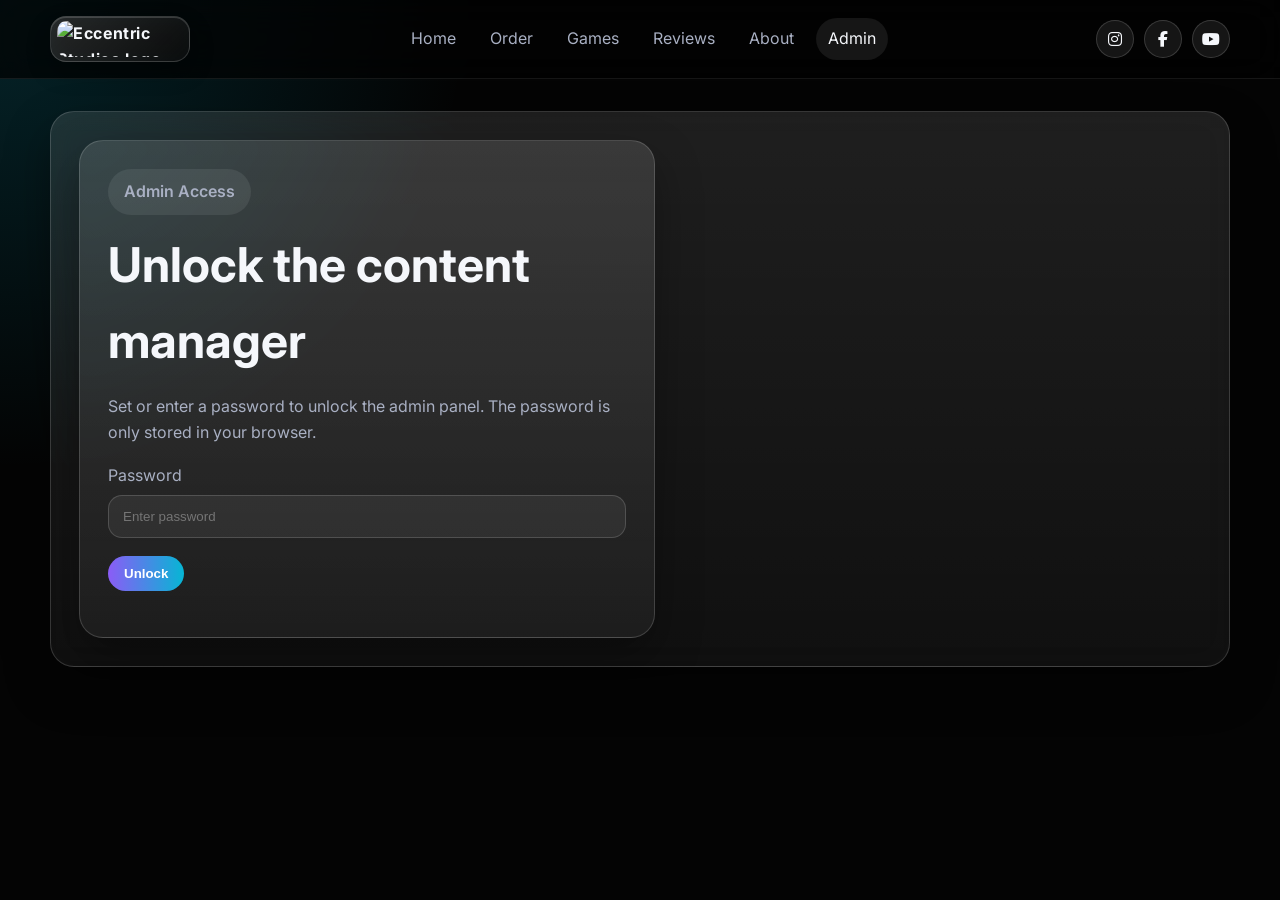
==== admin.html @ bf37ff36 "Add files via upload Eccentric Studios is a creative design agency offering advertisement posters, s" ====
<!DOCTYPE html>
<html lang="en">
<head>
  <meta charset="UTF-8" />
  <meta name="viewport" content="width=device-width, initial-scale=1.0" />
  <title>Admin | Eccentric Studios</title>
  <link rel="preconnect" href="https://fonts.googleapis.com" />
  <link rel="preconnect" href="https://fonts.gstatic.com" crossorigin />
  <link href="https://fonts.googleapis.com/css2?family=Inter:wght@300;400;500;600;700;800&display=swap" rel="stylesheet" />
  <link rel="stylesheet" href="https://cdnjs.cloudflare.com/ajax/libs/font-awesome/6.5.2/css/all.min.css" />
  <link rel="stylesheet" href="styles.css" />
  <style>
    .admin-shell { padding: 32px 0 60px; }
    .password-card { max-width: 620px; margin: 0 auto; padding: 28px; border-radius: 24px; background: linear-gradient(180deg, rgba(255,255,255,0.12), rgba(255,255,255,0.05)); border: 1px solid var(--border); box-shadow: var(--shadow); }
    .hidden { display: none; }
    .admin-grid { display: grid; grid-template-columns: 1fr 1fr; gap: 20px; }
    .admin-section { margin-bottom: 16px; }
    .admin-section h3 { margin: 0 0 12px; color: var(--accent-2); }
    .admin-section .field { margin-bottom: 10px; }
    .inline-fields { display: grid; grid-template-columns: repeat(2, minmax(0, 1fr)); gap: 10px; }
    .editor-card { border: 1px solid var(--border); border-radius: 16px; padding: 12px; margin-bottom: 10px; background: rgba(255,255,255,0.04); }
    .editor-head { display: flex; justify-content: space-between; align-items: center; margin-bottom: 8px; }
    .small-btn { padding: 7px 12px; border-radius: 999px; border: 1px solid var(--border); background: transparent; color: var(--text); cursor: pointer; }
    .status { margin-top: 12px; color: var(--muted); }
    .status.success { color: #bbf7d0; }
    .status.error { color: #fecaca; }
    .admin-actions { display: flex; justify-content: flex-end; gap: 12px; margin-top: 18px; }
    @media (max-width: 760px) { .admin-grid, .inline-fields { grid-template-columns: 1fr; } }
  </style>
</head>
<body>
  <header class="topbar">
    <div class="container">
      <a class="brand" href="first.html" aria-label="Eccentric Studios home">
        <img class="brand-logo" src="running images/WhatsApp Image 2026-06-28 at 8.22.03 PM.jpeg" alt="Eccentric Studios logo" />
      </a>
      <nav>
        <a href="first.html">Home</a>
        <a href="order.html">Order</a>
        <a href="running images/games.html">Games</a>
        <a href="reviews.html">Reviews</a>
        <a href="about.html">About</a>
        <a href="admin.html" class="active">Admin</a>
      </nav>
      <div class="top-actions">
        <div class="socials" aria-label="Social links">
          <a href="https://www.instagram.com/eccentric_studios56/" target="_blank" rel="noreferrer"><i class="fa-brands fa-instagram"></i></a>
          <a href="https://www.facebook.com/" target="_blank" rel="noreferrer"><i class="fa-brands fa-facebook-f"></i></a>
          <a href="http://www.youtube.com/@EccentricStudios-h7d" target="_blank" rel="noreferrer"><i class="fa-brands fa-youtube"></i></a>
        </div>
      </div>
    </div>
  </header>

  <main class="admin-shell">
    <div class="container">
      <section class="hero-card" style="padding: 28px;">
        <div class="password-card" id="passwordCard">
          <p class="pill-btn" style="display:inline-flex; margin-bottom:12px;">Admin Access</p>
          <h1 style="margin-top:0;">Unlock the content manager</h1>
          <p style="color:var(--muted);">Set or enter a password to unlock the admin panel. The password is only stored in your browser.</p>
          <div class="field">
            <label for="adminPassword">Password</label>
            <input id="adminPassword" type="password" placeholder="Enter password" />
          </div>
          <div class="admin-actions" style="justify-content:flex-start;">
            <button class="primary-btn" type="button" id="unlockAdmin">Unlock</button>
          </div>
          <p class="status" id="adminMessage"></p>
        </div>

        <form id="adminForm" class="hidden">
          <div class="admin-grid">
            <div>
              <div class="admin-section">
                <h3>Homepage</h3>
                <div class="field"><label>Hero headline</label><input id="heroTitle" /></div>
                <div class="field"><label>Hero description</label><textarea id="heroText"></textarea></div>
                <div class="field"><label>Hero image URL</label><input id="heroImage" /></div>
                <div class="field"><label>Promo video URL</label><input id="videoUrl" /></div>
                <div class="field"><label>Promo video text</label><textarea id="videoText"></textarea></div>
              </div>

              <div class="admin-section">
                <h3>Home media</h3>
                <div id="homeImageEditor"></div>
                <button class="small-btn" type="button" id="addHomeImage">Add image</button>
                <div id="homeVideoEditor" style="margin-top:12px;"></div>
                <button class="small-btn" type="button" id="addHomeVideo">Add video</button>
              </div>

              <div class="admin-section">
                <h3>Projects</h3>
                <div id="projectEditor"></div>
                <button class="small-btn" type="button" id="addProject">Add project</button>
              </div>
            </div>

            <div>
              <div class="admin-section">
                <h3>Reviews</h3>
                <div id="reviewEditor"></div>
                <button class="small-btn" type="button" id="addReview">Add review</button>
              </div>

              <div class="admin-section">
                <h3>About page</h3>
                <div class="field"><label>Studio / person name</label><input id="aboutName" /></div>
                <div class="field"><label>About text</label><textarea id="aboutText"></textarea></div>
                <div class="field"><label>Mission text</label><textarea id="missionText"></textarea></div>
                <div class="field"><label>Vision text</label><textarea id="visionText"></textarea></div>
                <div id="contactEditor"></div>
                <button class="small-btn" type="button" id="addContact">Add contact</button>
              </div>

              <div class="admin-section">
                <h3>Social & contact</h3>
                <div class="field"><label>Instagram</label><input id="socialInstagram" /></div>
                <div class="field"><label>Facebook</label><input id="socialFacebook" /></div>
                <div class="field"><label>YouTube</label><input id="socialYoutube" /></div>
                <div class="field"><label>Contact email</label><input id="contactEmail" /></div>
                <div class="field"><label>Contact phone</label><input id="contactPhone" /></div>
                <div class="field"><label>Contact location</label><input id="contactLocation" /></div>
                <div class="field"><label>Order form title</label><input id="formTitle" /></div>
              </div>
            </div>
          </div>

          <div class="admin-actions">
            <button class="ghost-btn" type="button" id="resetAdmin">Reset</button>
            <button class="primary-btn" type="button" id="saveAdmin">Save Changes</button>
          </div>
          <p class="status" id="saveStatus">Changes are saved for the whole website.</p>
        </form>
      </section>
    </div>
  </main>

  <script>
    const STORAGE_PASSWORD_KEY = 'eccentric-admin-password';
    const GLOBAL_KEY = 'eccentric-studios-data';

    function normalize(value) {
      return value?.trim().toLowerCase().replace(/[^a-z0-9]/g, '') || '';
    }

    function getDefaultState() {
      return {
        language: 'en',
        heroTitle: 'We make bold ideas feel cinematic, unforgettable, and ready to grow.',
        heroText: 'Eccentric Studios creates striking visual campaigns, motion content, and curated brand experiences that leave a lasting impression.',
        heroImage: 'https://images.unsplash.com/photo-1516321497487-e288fb19713f?auto=format&fit=crop&w=900&q=80',
        heroStats: ['120+', '4.9/5', '24/7'],
        homeImages: [{ title: 'Studio workspace', image: 'https://images.unsplash.com/photo-1492691527719-9d1e07e534b4?auto=format&fit=crop&w=900&q=80', caption: 'Creative studio setup' }],
        homeVideos: [{ title: 'Brand reel', url: 'https://www.youtube.com/embed/ScMzIvxBSi4?rel=0' }],
        projects: [
          { title: 'Launch Motion Identity', description: 'A sharp rebrand with launch motion and premium social assets.', image: 'https://images.unsplash.com/photo-1492691527719-9d1e07e534b4?auto=format&fit=crop&w=900&q=80' },
          { title: 'Luxury Campaign Reel', description: 'A cinematic campaign designed to blend elegance with conversion.', image: 'https://images.unsplash.com/photo-1499557354967-2b2d8910bcca?auto=format&crop&w=900&q=80' },
          { title: 'Digital Growth Series', description: 'High-impact visuals and stories for product launches and events.', image: 'https://images.unsplash.com/photo-1524758631624-e2822e304c36?auto=format&fit=crop&w=900&q=80' }
        ],
        reviews: [
          { name: 'Nisha Rao', rating: '5/5', text: 'The creative strategy and final content were beyond expectations.' },
          { name: 'Aarav Menon', rating: '5/5', text: 'Cinematic, polished, and incredibly responsive throughout the process.' },
          { name: 'Deepika S.', rating: '5/5', text: 'Every detail felt premium and aligned with our brand goals.' }
        ],
        aboutName: 'Eccentric Studios',
        aboutContacts: [{ name: 'Nithran', phone: '+91 95660 09292', email: 'info@eccentricstudios.in', instagram: '@eccentric_studios56', youtube: '@EccentricStudios-h7d', facebook: 'Eccentric Studios' }],
        social: { instagram: 'https://www.instagram.com/eccentric_studios56/', facebook: 'https://www.facebook.com/', youtube: 'http://www.youtube.com/@EccentricStudios-h7d' },
        contact: { email: 'info@eccentricstudios.in', phone: '+91 95660 09292', location: 'Chennai, India' },
        formTitle: 'Order Form',
        missionText: 'Craft campaigns that feel fresh, strategic, and unforgettable.',
        visionText: 'Elevate every launch with cinematic storytelling and precise execution.',
        aboutText: 'Eccentric Studios is a premium creative agency blending strategy, design, and motion to translate ideas into high-impact brand stories.',
        videoUrl: 'https://www.youtube.com/embed/ScMzIvxBSi4?rel=0',
        videoText: 'From launch reels to brand system design, every project is tuned for visual impact and measurable growth.'
      };
    }

    function loadState() {
      const defaults = getDefaultState();
      const existing = JSON.parse(localStorage.getItem(GLOBAL_KEY) || '{}');
      return {
        ...defaults,
        ...existing,
        social: { ...defaults.social, ...(existing.social || {}) },
        contact: { ...defaults.contact, ...(existing.contact || {}) },
        projects: Array.isArray(existing.projects) ? existing.projects : defaults.projects,
        reviews: Array.isArray(existing.reviews) ? existing.reviews : defaults.reviews,
        homeImages: Array.isArray(existing.homeImages) ? existing.homeImages : defaults.homeImages,
        homeVideos: Array.isArray(existing.homeVideos) ? existing.homeVideos : defaults.homeVideos,
        aboutContacts: Array.isArray(existing.aboutContacts) ? existing.aboutContacts : defaults.aboutContacts
      };
    }

    function createField(label, key, value, multiline) {
      const wrap = document.createElement('div');
      wrap.className = 'field';
      const labelEl = document.createElement('label');
      labelEl.textContent = label;
      wrap.appendChild(labelEl);
      const el = multiline ? document.createElement('textarea') : document.createElement('input');
      el.setAttribute('data-field', key);
      if (!multiline) el.type = 'text';
      el.value = value || '';
      wrap.appendChild(el);
      return wrap;
    }

    function createEditorCard(title, fields, onDelete) {
      const card = document.createElement('div');
      card.className = 'editor-card';
      const header = document.createElement('div');
      header.className = 'editor-head';
      const strong = document.createElement('strong');
      strong.textContent = title;
      header.appendChild(strong);
      const deleteBtn = document.createElement('button');
      deleteBtn.className = 'small-btn';
      deleteBtn.type = 'button';
      deleteBtn.textContent = 'Delete';
      deleteBtn.addEventListener('click', onDelete);
      header.appendChild(deleteBtn);
      card.appendChild(header);
      fields.forEach((field) => card.appendChild(field));
      return card;
    }

    function renderArrayEditor(containerId, items, config) {
      const container = document.getElementById(containerId);
      container.innerHTML = '';
      items.forEach((item, index) => {
        const card = createEditorCard(`${config.titlePrefix} ${index + 1}`, config.fields.map((field) => createField(field.label, field.key, item[field.key], field.multiline)), () => {
          items.splice(index, 1);
          renderArrayEditor(containerId, items, config);
        });
        container.appendChild(card);
      });
    }

    function populateForm(state) {
      document.getElementById('heroTitle').value = state.heroTitle || '';
      document.getElementById('heroText').value = state.heroText || '';
      document.getElementById('heroImage').value = state.heroImage || '';
      document.getElementById('videoUrl').value = state.videoUrl || '';
      document.getElementById('videoText').value = state.videoText || '';
      document.getElementById('aboutName').value = state.aboutName || '';
      document.getElementById('aboutText').value = state.aboutText || '';
      document.getElementById('missionText').value = state.missionText || '';
      document.getElementById('visionText').value = state.visionText || '';
      document.getElementById('formTitle').value = state.formTitle || '';
      document.getElementById('socialInstagram').value = state.social?.instagram || '';
      document.getElementById('socialFacebook').value = state.social?.facebook || '';
      document.getElementById('socialYoutube').value = state.social?.youtube || '';
      document.getElementById('contactEmail').value = state.contact?.email || '';
      document.getElementById('contactPhone').value = state.contact?.phone || '';
      document.getElementById('contactLocation').value = state.contact?.location || '';
      renderArrayEditor('homeImageEditor', state.homeImages || [], { titlePrefix: 'Image', fields: [{ label: 'Title', key: 'title' }, { label: 'Image URL', key: 'image' }, { label: 'Caption', key: 'caption' }] });
      renderArrayEditor('homeVideoEditor', state.homeVideos || [], { titlePrefix: 'Video', fields: [{ label: 'Title', key: 'title' }, { label: 'YouTube embed URL', key: 'url' }] });
      renderArrayEditor('projectEditor', state.projects || [], { titlePrefix: 'Project', fields: [{ label: 'Title', key: 'title' }, { label: 'Image URL', key: 'image' }, { label: 'Description', key: 'description', multiline: true }] });
      renderArrayEditor('reviewEditor', state.reviews || [], { titlePrefix: 'Review', fields: [{ label: 'Name', key: 'name' }, { label: 'Rating', key: 'rating' }, { label: 'Text', key: 'text', multiline: true }] });
      renderArrayEditor('contactEditor', state.aboutContacts || [], { titlePrefix: 'Contact', fields: [{ label: 'Name', key: 'name' }, { label: 'Phone', key: 'phone' }, { label: 'Email', key: 'email' }, { label: 'Instagram', key: 'instagram' }, { label: 'YouTube', key: 'youtube' }, { label: 'Facebook', key: 'facebook' }] });
    }

    function collectArrayData(containerId) {
      const cards = Array.from(document.querySelectorAll(`#${containerId} .editor-card`));
      return cards.map((card) => {
        const entry = {};
        card.querySelectorAll('[data-field]').forEach((field) => {
          entry[field.getAttribute('data-field')] = field.value;
        });
        return entry;
      }).filter((entry) => Object.values(entry).some(Boolean));
    }

    function getFormState() {
      const state = loadState();
      return {
        ...state,
        heroTitle: document.getElementById('heroTitle').value,
        heroText: document.getElementById('heroText').value,
        heroImage: document.getElementById('heroImage').value,
        videoUrl: document.getElementById('videoUrl').value,
        videoText: document.getElementById('videoText').value,
        aboutName: document.getElementById('aboutName').value,
        aboutText: document.getElementById('aboutText').value,
        missionText: document.getElementById('missionText').value,
        visionText: document.getElementById('visionText').value,
        formTitle: document.getElementById('formTitle').value,
        social: { instagram: document.getElementById('socialInstagram').value, facebook: document.getElementById('socialFacebook').value, youtube: document.getElementById('socialYoutube').value },
        contact: { email: document.getElementById('contactEmail').value, phone: document.getElementById('contactPhone').value, location: document.getElementById('contactLocation').value },
        homeImages: collectArrayData('homeImageEditor'),
        homeVideos: collectArrayData('homeVideoEditor'),
        projects: collectArrayData('projectEditor'),
        reviews: collectArrayData('reviewEditor'),
        aboutContacts: collectArrayData('contactEditor')
      };
    }

    function saveState(state) {
      localStorage.setItem(GLOBAL_KEY, JSON.stringify(state));
    }

    function showForm() {
      document.getElementById('passwordCard').classList.add('hidden');
      document.getElementById('adminForm').classList.remove('hidden');
    }

    function setStatus(message, type) {
      const el = document.getElementById('adminMessage');
      el.textContent = message;
      el.className = `status ${type || ''}`.trim();
    }

    function unlockAdmin() {
      const entered = document.getElementById('adminPassword').value;
      const normalized = normalize(entered);
      const stored = localStorage.getItem(STORAGE_PASSWORD_KEY);
      const isAuthorized = stored ? normalized && normalize(stored) === normalized : Boolean(normalized);

      if (!stored) {
        if (!entered.trim()) {
          setStatus('Please choose a password to continue.', 'error');
          return;
        }
        localStorage.setItem(STORAGE_PASSWORD_KEY, entered);
        showForm();
        populateForm(loadState());
        setStatus('Password set and access granted.', 'success');
      } else if (isAuthorized) {
        showForm();
        populateForm(loadState());
        setStatus('Access granted. You can now update the website.', 'success');
      } else {
        setStatus('Incorrect password. Please try again.', 'error');
      }
    }

    function addItem(containerId, itemTemplate) {
      const container = document.getElementById(containerId);
      const card = document.createElement('div');
      card.className = 'editor-card';
      card.innerHTML = itemTemplate;
      container.appendChild(card);
    }

    document.getElementById('unlockAdmin').addEventListener('click', unlockAdmin);
    document.getElementById('adminPassword').addEventListener('keydown', (event) => {
      if (event.key === 'Enter') {
        event.preventDefault();
        unlockAdmin();
      }
    });

    document.getElementById('addHomeImage').addEventListener('click', () => {
      addItem('homeImageEditor', '<div class="field"><label>Title</label><input data-field="title" /></div><div class="field"><label>Image URL</label><input data-field="image" /></div><div class="field"><label>Caption</label><input data-field="caption" /></div>');
    });
    document.getElementById('addHomeVideo').addEventListener('click', () => {
      addItem('homeVideoEditor', '<div class="field"><label>Title</label><input data-field="title" /></div><div class="field"><label>YouTube embed URL</label><input data-field="url" /></div>');
    });
    document.getElementById('addProject').addEventListener('click', () => {
      addItem('projectEditor', '<div class="field"><label>Title</label><input data-field="title" /></div><div class="field"><label>Image URL</label><input data-field="image" /></div><div class="field"><label>Description</label><textarea data-field="description"></textarea></div>');
    });
    document.getElementById('addReview').addEventListener('click', () => {
      addItem('reviewEditor', '<div class="inline-fields"><div class="field"><label>Name</label><input data-field="name" /></div><div class="field"><label>Rating</label><input data-field="rating" /></div></div><div class="field"><label>Text</label><textarea data-field="text"></textarea></div>');
    });
    document.getElementById('addContact').addEventListener('click', () => {
      addItem('contactEditor', '<div class="field"><label>Name</label><input data-field="name" /></div><div class="field"><label>Phone</label><input data-field="phone" /></div><div class="field"><label>Email</label><input data-field="email" /></div><div class="field"><label>Instagram</label><input data-field="instagram" /></div><div class="field"><label>YouTube</label><input data-field="youtube" /></div><div class="field"><label>Facebook</label><input data-field="facebook" /></div>');
    });

    document.getElementById('saveAdmin').addEventListener('click', () => {
      const state = getFormState();
      saveState(state);
      document.getElementById('saveStatus').textContent = 'Saved successfully. Refresh any page to see the changes.';
      document.getElementById('saveStatus').className = 'status success';
    });

    document.getElementById('resetAdmin').addEventListener('click', () => {
      const defaults = getDefaultState();
      populateForm(defaults);
      document.getElementById('saveStatus').textContent = 'Form reset to defaults.';
      document.getElementById('saveStatus').className = 'status';
    });

    populateForm(loadState());
  </script>
</body>
</html>
---- styles.css ----
:root {
  --bg: #040404;
  --panel: rgba(255,255,255,0.08);
  --text: #f5f7fb;
  --muted: #a9b0c3;
  --accent: #8b5cf6;
  --accent-2: #06b6d4;
  --accent-3: #f59e0b;
  --border: rgba(255,255,255,0.16);
  --shadow: 0 20px 45px rgba(0,0,0,0.35);
  --radius: 24px;
}
* { box-sizing: border-box; }
body {
  margin: 0;
  font-family: 'Inter', sans-serif;
  color: var(--text);
  background: radial-gradient(circle at top left, rgba(6,182,212,0.18), transparent 30%), var(--bg);
  min-height: 100vh;
  line-height: 1.6;
}
a { color: inherit; text-decoration: none; }
img { max-width: 100%; display: block; }
.container { width: min(1180px, calc(100% - 32px)); margin: 0 auto; }
.topbar {
  position: sticky; top: 0; z-index: 20;
  backdrop-filter: blur(18px);
  background: rgba(2,2,2,0.72);
  border-bottom: 1px solid rgba(255,255,255,0.08);
}
.topbar .container { display: flex; align-items: center; justify-content: space-between; gap: 20px; padding: 16px 0; }
.brand { display: flex; align-items: center; gap: 12px; font-weight: 700; letter-spacing: 0.04em; }
.brand-logo {
  height: 46px; width: auto; max-width: 140px; object-fit: contain;
  border-radius: 16px; padding: 4px 6px;
  background: linear-gradient(135deg, rgba(255,255,255,0.15), rgba(255,255,255,0.04));
  border: 1px solid rgba(255,255,255,0.16);
  box-shadow: inset 0 1px 0 rgba(255,255,255,0.16), 0 10px 24px rgba(0,0,0,0.22);
  backdrop-filter: blur(10px);
}
.brand-mark { width: 48px; height: 48px; border-radius: 16px; background: linear-gradient(135deg, var(--accent), var(--accent-2)); display: grid; place-items: center; position: relative; }
.brand-mark::before, .brand-mark::after { content: ''; position: absolute; inset: 8px; border: 1px solid rgba(255,255,255,0.75); border-radius: 12px; }
.brand-mark::after { inset: 14px; border-color: rgba(255,255,255,0.5); }
.brand span { display: block; font-size: 0.74rem; color: var(--muted); text-transform: uppercase; letter-spacing: 0.2em; }
nav { display: flex; gap: 10px; flex-wrap: wrap; }
nav a { padding: 8px 12px; border-radius: 999px; color: var(--muted); transition: 0.25s; }
nav a:hover, nav a.active { color: var(--text); background: rgba(255,255,255,0.08); }
.top-actions { display: flex; align-items: center; gap: 10px; flex-wrap: wrap; }
.lang-switch button, .pill-btn, .primary-btn, .ghost-btn { border: none; cursor: pointer; transition: 0.25s; border-radius: 999px; padding: 10px 16px; font-weight: 600; }
.lang-switch button, .pill-btn { background: rgba(255,255,255,0.08); color: var(--text); }
.primary-btn { background: linear-gradient(90deg, var(--accent), var(--accent-2)); color: white; }
.ghost-btn { background: transparent; color: var(--muted); border: 1px solid var(--border); }
.socials { display: flex; gap: 10px; }
.socials a { width: 38px; height: 38px; border-radius: 50%; display: grid; place-items: center; background: rgba(255,255,255,0.08); border: 1px solid var(--border); }
main { padding: 50px 0 80px; }
.hero-card, .glass-card { background: linear-gradient(180deg, rgba(255,255,255,0.11), rgba(255,255,255,0.05)); border: 1px solid var(--border); border-radius: var(--radius); box-shadow: var(--shadow); backdrop-filter: blur(18px); }
.hero-card { padding: 32px; display: grid; grid-template-columns: 1.05fr 0.95fr; gap: 24px; align-items: center; }
.reveal { opacity: 0; transform: translateY(24px); transition: opacity 0.7s ease, transform 0.7s ease; }
.reveal.visible { opacity: 1; transform: translateY(0); }
.hero-card h1 { font-size: clamp(2rem, 4vw, 3rem); margin: 0 0 14px; }
.hero-card p { color: var(--muted); margin: 0 0 18px; }
.hero-actions { display: flex; gap: 12px; flex-wrap: wrap; margin-top: 10px; }
.hero-side { border-radius: 22px; overflow: hidden; min-height: 300px; }
.hero-side img { width: 100%; height: 100%; object-fit: cover; }
.content-grid { display: grid; grid-template-columns: 1fr 1fr; gap: 24px; margin-top: 24px; }
.card { padding: 24px; }
.card h2 { margin-top: 0; }
.card ul { color: var(--muted); padding-left: 18px; }
.form-card { padding: 24px; }
.field { display: grid; gap: 6px; margin-bottom: 12px; }
label { color: var(--muted); }
input, select, textarea { width: 100%; border: 1px solid var(--border); background: rgba(255,255,255,0.06); color: var(--text); padding: 13px 14px; border-radius: 14px; }
select {
  appearance: none;
  background-image: linear-gradient(45deg, transparent 50%, var(--accent-2) 50%), linear-gradient(135deg, var(--accent-2) 50%, transparent 50%);
  background-position: calc(100% - 20px) calc(1em + 2px), calc(100% - 15px) calc(1em + 2px);
  background-size: 5px 5px, 5px 5px;
  background-repeat: no-repeat;
  padding-right: 42px;
}
select option { background: #0d0d0d; color: var(--text); padding: 10px; }
textarea { min-height: 120px; resize: vertical; }
footer { padding: 28px 0 40px; color: var(--muted); }
footer .container { border-top: 1px solid rgba(255,255,255,0.08); padding-top: 20px; display: flex; justify-content: space-between; gap: 16px; flex-wrap: wrap; }
.admin-fab {
  position: fixed; right: 18px; bottom: 18px; z-index: 40; width: 56px; height: 56px; border-radius: 50%; border: none; cursor: pointer; background: linear-gradient(135deg, var(--accent), var(--accent-2)); color: white; box-shadow: var(--shadow); font-size: 1.2rem;
}
.modal {
  position: fixed; inset: 0; display: none; align-items: center; justify-content: center; padding: 16px; background: rgba(2,2,2,0.74); backdrop-filter: blur(14px); z-index: 50;
}
.modal.open { display: flex; }
.modal-card {
  width: min(760px, 100%); max-height: 92vh; overflow: auto; background: #080808; border: 1px solid var(--border); border-radius: 24px; box-shadow: var(--shadow); padding: 24px;
}
.modal-head { display: flex; justify-content: space-between; align-items: center; gap: 16px; margin-bottom: 16px; }
.modal-card .field { margin-bottom: 12px; }
.admin-actions { display: flex; justify-content: flex-end; gap: 12px; margin-top: 18px; }
@media (max-width: 880px) {
  .topbar .container { flex-wrap: wrap; }
  nav { order: 3; width: 100%; justify-content: center; }
  .hero-card, .content-grid { grid-template-columns: 1fr; }
}
@media (max-width: 760px) {
  .admin-grid, .inline-fields { grid-template-columns: 1fr; }
}
@media (max-width: 560px) {
  .top-actions { width: 100%; justify-content: space-between; }
}
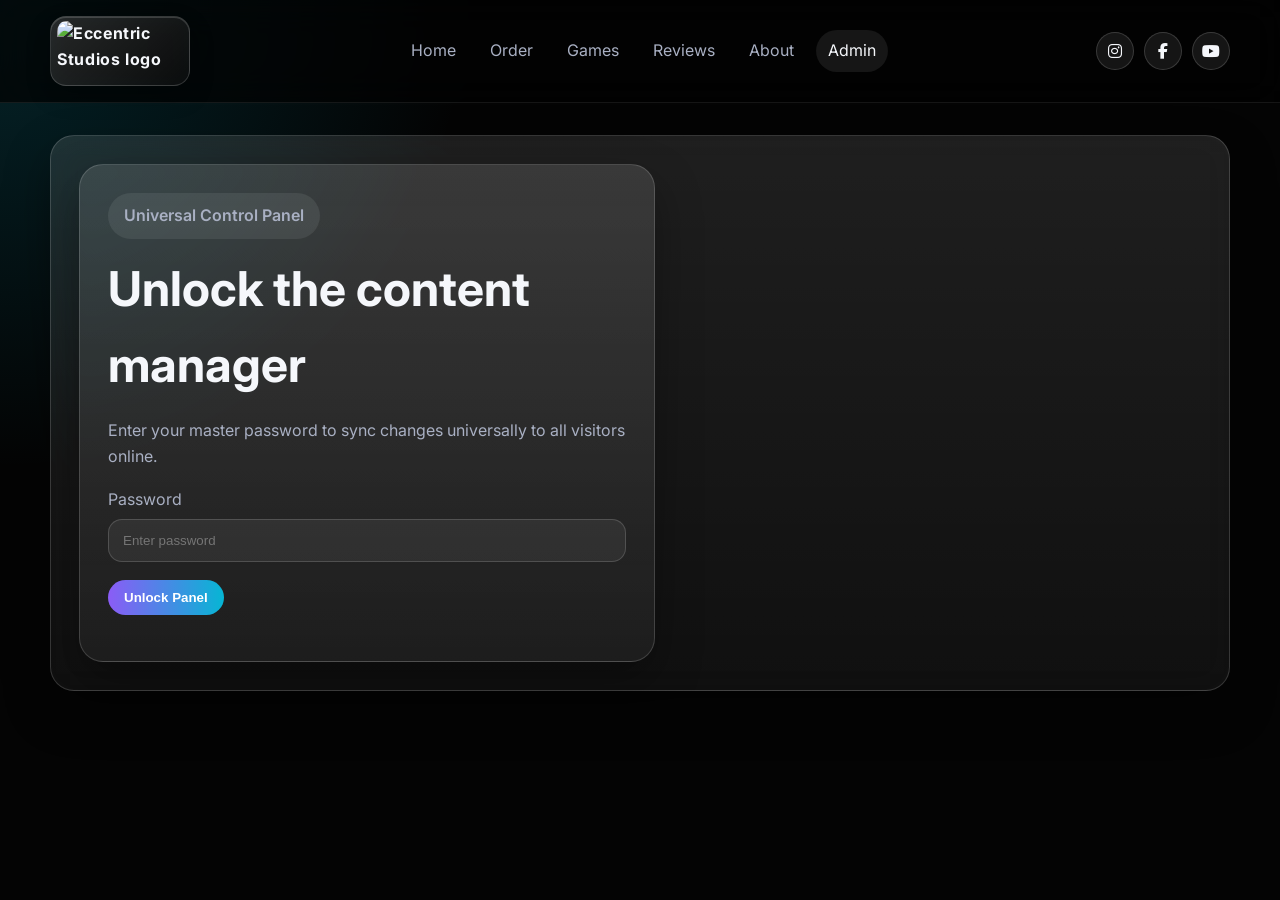
==== commit 6bf556f2: "Update admin.html" ====
--- a/admin.html
+++ b/admin.html
@@ -9,6 +9,9 @@
   <link href="https://fonts.googleapis.com/css2?family=Inter:wght@300;400;500;600;700;800&display=swap" rel="stylesheet" />
   <link rel="stylesheet" href="https://cdnjs.cloudflare.com/ajax/libs/font-awesome/6.5.2/css/all.min.css" />
   <link rel="stylesheet" href="styles.css" />
+  
+  <script src="https://cdn.jsdelivr.net/npm/@supabase/supabase-js@2"></script>
+
   <style>
     .admin-shell { padding: 32px 0 60px; }
     .password-card { max-width: 620px; margin: 0 auto; padding: 28px; border-radius: 24px; background: linear-gradient(180deg, rgba(255,255,255,0.12), rgba(255,255,255,0.05)); border: 1px solid var(--border); box-shadow: var(--shadow); }
@@ -56,15 +59,15 @@
     <div class="container">
       <section class="hero-card" style="padding: 28px;">
         <div class="password-card" id="passwordCard">
-          <p class="pill-btn" style="display:inline-flex; margin-bottom:12px;">Admin Access</p>
+          <p class="pill-btn" style="display:inline-flex; margin-bottom:12px;">Universal Control Panel</p>
           <h1 style="margin-top:0;">Unlock the content manager</h1>
-          <p style="color:var(--muted);">Set or enter a password to unlock the admin panel. The password is only stored in your browser.</p>
+          <p style="color:var(--muted);">Enter your master password to sync changes universally to all visitors online.</p>
           <div class="field">
             <label for="adminPassword">Password</label>
             <input id="adminPassword" type="password" placeholder="Enter password" />
           </div>
           <div class="admin-actions" style="justify-content:flex-start;">
-            <button class="primary-btn" type="button" id="unlockAdmin">Unlock</button>
+            <button class="primary-btn" type="button" id="unlockAdmin">Unlock Panel</button>
           </div>
           <p class="status" id="adminMessage"></p>
         </div>
@@ -127,18 +130,23 @@
           </div>
 
           <div class="admin-actions">
-            <button class="ghost-btn" type="button" id="resetAdmin">Reset</button>
-            <button class="primary-btn" type="button" id="saveAdmin">Save Changes</button>
+            <button class="ghost-btn" type="button" id="resetAdmin">Reset Fields</button>
+            <button class="primary-btn" type="button" id="saveAdmin">Save Changes Universally</button>
           </div>
-          <p class="status" id="saveStatus">Changes are saved for the whole website.</p>
+          <p class="status" id="saveStatus"></p>
         </form>
       </section>
     </div>
   </main>
 
   <script>
-    const STORAGE_PASSWORD_KEY = 'eccentric-admin-password';
-    const GLOBAL_KEY = 'eccentric-studios-data';
+    // --- 1. CLOUD GATEWAY CONFIGURATION ---
+    const SUPABASE_URL = "https://YOUR_ACTUAL_SUPABASE_PROJECT_URL.supabase.co";
+    const SUPABASE_ANON_KEY = "YOUR_ACTUAL_SUPABASE_ANON_PUBLIC_KEY";
+    const supabaseClient = supabase.createClient(SUPABASE_URL, SUPABASE_ANON_KEY);
+
+    const MASTER_HOST_PASSWORD = "eccentricstudios56"; // Change to your desired secure admin password
+    let cachedGlobalState = null;
 
     function normalize(value) {
       return value?.trim().toLowerCase().replace(/[^a-z0-9]/g, '') || '';
@@ -176,20 +184,24 @@
       };
     }
 
-    function loadState() {
-      const defaults = getDefaultState();
-      const existing = JSON.parse(localStorage.getItem(GLOBAL_KEY) || '{}');
-      return {
-        ...defaults,
-        ...existing,
-        social: { ...defaults.social, ...(existing.social || {}) },
-        contact: { ...defaults.contact, ...(existing.contact || {}) },
-        projects: Array.isArray(existing.projects) ? existing.projects : defaults.projects,
-        reviews: Array.isArray(existing.reviews) ? existing.reviews : defaults.reviews,
-        homeImages: Array.isArray(existing.homeImages) ? existing.homeImages : defaults.homeImages,
-        homeVideos: Array.isArray(existing.homeVideos) ? existing.homeVideos : defaults.homeVideos,
-        aboutContacts: Array.isArray(existing.aboutContacts) ? existing.aboutContacts : defaults.aboutContacts
-      };
+    // --- 2. UNIVERSAL CLOUD READ TRANSACTION ---
+    async function loadStateFromServer() {
+      try {
+        const { data, error } = await supabaseClient
+          .from('studio_config')
+          .select('global_state')
+          .eq('id', 1)
+          .single();
+
+        if (error || !data) {
+          console.log("No remote config row found. Using initial defaults.");
+          return getDefaultState();
+        }
+        return data.global_state;
+      } catch (err) {
+        console.error("Cloud Fetch Interrupted:", err);
+        return getDefaultState();
+      }
     }
 
     function createField(label, key, value, multiline) {
@@ -273,9 +285,9 @@
     }
 
     function getFormState() {
-      const state = loadState();
+      const defaults = getDefaultState();
       return {
-        ...state,
+        ...defaults,
         heroTitle: document.getElementById('heroTitle').value,
         heroText: document.getElementById('heroText').value,
         heroImage: document.getElementById('heroImage').value,
@@ -296,11 +308,30 @@
       };
     }
 
-    function saveState(state) {
-      localStorage.setItem(GLOBAL_KEY, JSON.stringify(state));
-    }
-
-    function showForm() {
+    // --- 3. UNIVERSAL CLOUD WRITE TRANSACTION ---
+    async function saveStateToCloud(state) {
+      const saveStatus = document.getElementById('saveStatus');
+      saveStatus.textContent = 'Synchronizing configuration data to cloud database...';
+      saveStatus.className = 'status';
+
+      try {
+        const { error } = await supabaseClient
+          .from('studio_config')
+          .upsert({ id: 1, global_state: state });
+
+        if (error) throw error;
+
+        cachedGlobalState = state;
+        saveStatus.textContent = 'Saved successfully globally! Refresh any site layout page to view real-time adjustments.';
+        saveStatus.className = 'status success';
+      } catch (err) {
+        console.error("Cloud Sync Failure:", err);
+        saveStatus.textContent = 'Error: System failed to update remote cloud database.';
+        saveStatus.className = 'status error';
+      }
+    }
+
+    showForm = () => {
       document.getElementById('passwordCard').classList.add('hidden');
       document.getElementById('adminForm').classList.remove('hidden');
     }
@@ -311,29 +342,47 @@
       el.className = `status ${type || ''}`.trim();
     }
 
-    function unlockAdmin() {
+    async function unlockAdmin() {
       const entered = document.getElementById('adminPassword').value;
-      const normalized = normalize(entered);
-      const stored = localStorage.getItem(STORAGE_PASSWORD_KEY);
-      const isAuthorized = stored ? normalized && normalize(stored) === normalized : Boolean(normalized);
-
-      if (!stored) {
-        if (!entered.trim()) {
-          setStatus('Please choose a password to continue.', 'error');
-          return;
-        }
-        localStorage.setItem(STORAGE_PASSWORD_KEY, entered);
+      if (normalize(entered) === normalize(MASTER_HOST_PASSWORD)) {
+        setStatus('Connecting and retrieving cloud state data metrics...', 'success');
+        cachedGlobalState = await loadStateFromServer();
         showForm();
-        populateForm(loadState());
-        setStatus('Password set and access granted.', 'success');
-      } else if (isAuthorized) {
-        showForm();
-        populateForm(loadState());
-        setStatus('Access granted. You can now update the website.', 'success');
+        populateForm(cachedGlobalState);
+        setStatus('Access granted. Cloud synchronized.', 'success');
       } else {
-        setStatus('Incorrect password. Please try again.', 'error');
+        setStatus('Incorrect master password string. Please try again.', 'error');
       }
     }
+
+    // Initialize initial system page render load states directly from server hook rules
+    window.addEventListener('DOMContentLoaded', async () => {
+      cachedGlobalState = await loadStateFromServer();
+    });
+
+    document.getElementById('unlockAdmin').addEventListener('click', unlockAdmin);
+    document.getElementById('adminPassword').addEventListener('keydown', (event) => {
+      if (event.key === 'Enter') {
+        event.preventDefault();
+        unlockAdmin();
+      }
+    });
+
+    document.getElementById('addHomeImage').addEventListener('click', () => {
+      addItem('homeImageEditor', '<div class="field"><label>Title</label><input data-field="title" /></div><div class="field"><label>Image URL</label><input data-field="image" /></div><div class="field"><label>Caption</label><input data-field="caption" /></div>');
+    });
+    document.getElementById('addHomeVideo').addEventListener('click', () => {
+      addItem('homeVideoEditor', '<div class="field"><label>Title</label><input data-field="title" /></div><div class="field"><label>YouTube embed URL</label><input data-field="url" /></div>');
+    });
+    document.getElementById('addProject').addEventListener('click', () => {
+      addItem('projectEditor', '<div class="field"><label>Title</label><input data-field="title" /></div><div class="field"><label>Image URL</label><input data-field="image" /></div><div class="field"><label>Description</label><textarea data-field="description"></textarea></div>');
+    });
+    document.getElementById('addReview').addEventListener('click', () => {
+      addItem('reviewEditor', '<div class="inline-fields"><div class="field"><label>Name</label><input data-field="name" /></div><div class="field"><label>Rating</label><input data-field="rating" /></div></div><div class="field"><label>Text</label><textarea data-field="text"></textarea></div>');
+    });
+    document.getElementById('addContact').addEventListener('click', () => {
+      addItem('contactEditor', '<div class="field"><label>Name</label><input data-field="name" /></div><div class="field"><label>Phone</label><input data-field="phone" /></div><div class="field"><label>Email</label><input data-field="email" /></div><div class="field"><label>Instagram</label><input data-field="instagram" /></div><div class="field"><label>YouTube</label><input data-field="youtube" /></div><div class="field"><label>Facebook</label><input data-field="facebook" /></div>');
+    });
 
     function addItem(containerId, itemTemplate) {
       const container = document.getElementById(containerId);
@@ -343,45 +392,17 @@
       container.appendChild(card);
     }
 
-    document.getElementById('unlockAdmin').addEventListener('click', unlockAdmin);
-    document.getElementById('adminPassword').addEventListener('keydown', (event) => {
-      if (event.key === 'Enter') {
-        event.preventDefault();
-        unlockAdmin();
-      }
-    });
-
-    document.getElementById('addHomeImage').addEventListener('click', () => {
-      addItem('homeImageEditor', '<div class="field"><label>Title</label><input data-field="title" /></div><div class="field"><label>Image URL</label><input data-field="image" /></div><div class="field"><label>Caption</label><input data-field="caption" /></div>');
-    });
-    document.getElementById('addHomeVideo').addEventListener('click', () => {
-      addItem('homeVideoEditor', '<div class="field"><label>Title</label><input data-field="title" /></div><div class="field"><label>YouTube embed URL</label><input data-field="url" /></div>');
-    });
-    document.getElementById('addProject').addEventListener('click', () => {
-      addItem('projectEditor', '<div class="field"><label>Title</label><input data-field="title" /></div><div class="field"><label>Image URL</label><input data-field="image" /></div><div class="field"><label>Description</label><textarea data-field="description"></textarea></div>');
-    });
-    document.getElementById('addReview').addEventListener('click', () => {
-      addItem('reviewEditor', '<div class="inline-fields"><div class="field"><label>Name</label><input data-field="name" /></div><div class="field"><label>Rating</label><input data-field="rating" /></div></div><div class="field"><label>Text</label><textarea data-field="text"></textarea></div>');
-    });
-    document.getElementById('addContact').addEventListener('click', () => {
-      addItem('contactEditor', '<div class="field"><label>Name</label><input data-field="name" /></div><div class="field"><label>Phone</label><input data-field="phone" /></div><div class="field"><label>Email</label><input data-field="email" /></div><div class="field"><label>Instagram</label><input data-field="instagram" /></div><div class="field"><label>YouTube</label><input data-field="youtube" /></div><div class="field"><label>Facebook</label><input data-field="facebook" /></div>');
-    });
-
     document.getElementById('saveAdmin').addEventListener('click', () => {
       const state = getFormState();
-      saveState(state);
-      document.getElementById('saveStatus').textContent = 'Saved successfully. Refresh any page to see the changes.';
-      document.getElementById('saveStatus').className = 'status success';
+      saveStateToCloud(state);
     });
 
     document.getElementById('resetAdmin').addEventListener('click', () => {
       const defaults = getDefaultState();
       populateForm(defaults);
-      document.getElementById('saveStatus').textContent = 'Form reset to defaults.';
+      document.getElementById('saveStatus').textContent = 'Form reset to structural schema defaults (Click save changes to sync cloud).';
       document.getElementById('saveStatus').className = 'status';
     });
-
-    populateForm(loadState());
   </script>
 </body>
 </html>
--- a/styles.css
+++ b/styles.css
@@ -31,7 +31,7 @@
 .topbar .container { display: flex; align-items: center; justify-content: space-between; gap: 20px; padding: 16px 0; }
 .brand { display: flex; align-items: center; gap: 12px; font-weight: 700; letter-spacing: 0.04em; }
 .brand-logo {
-  height: 46px; width: auto; max-width: 140px; object-fit: contain;
+  height: 70px; width: auto; max-width: 140px; object-fit: contain;
   border-radius: 16px; padding: 4px 6px;
   background: linear-gradient(135deg, rgba(255,255,255,0.15), rgba(255,255,255,0.04));
   border: 1px solid rgba(255,255,255,0.16);
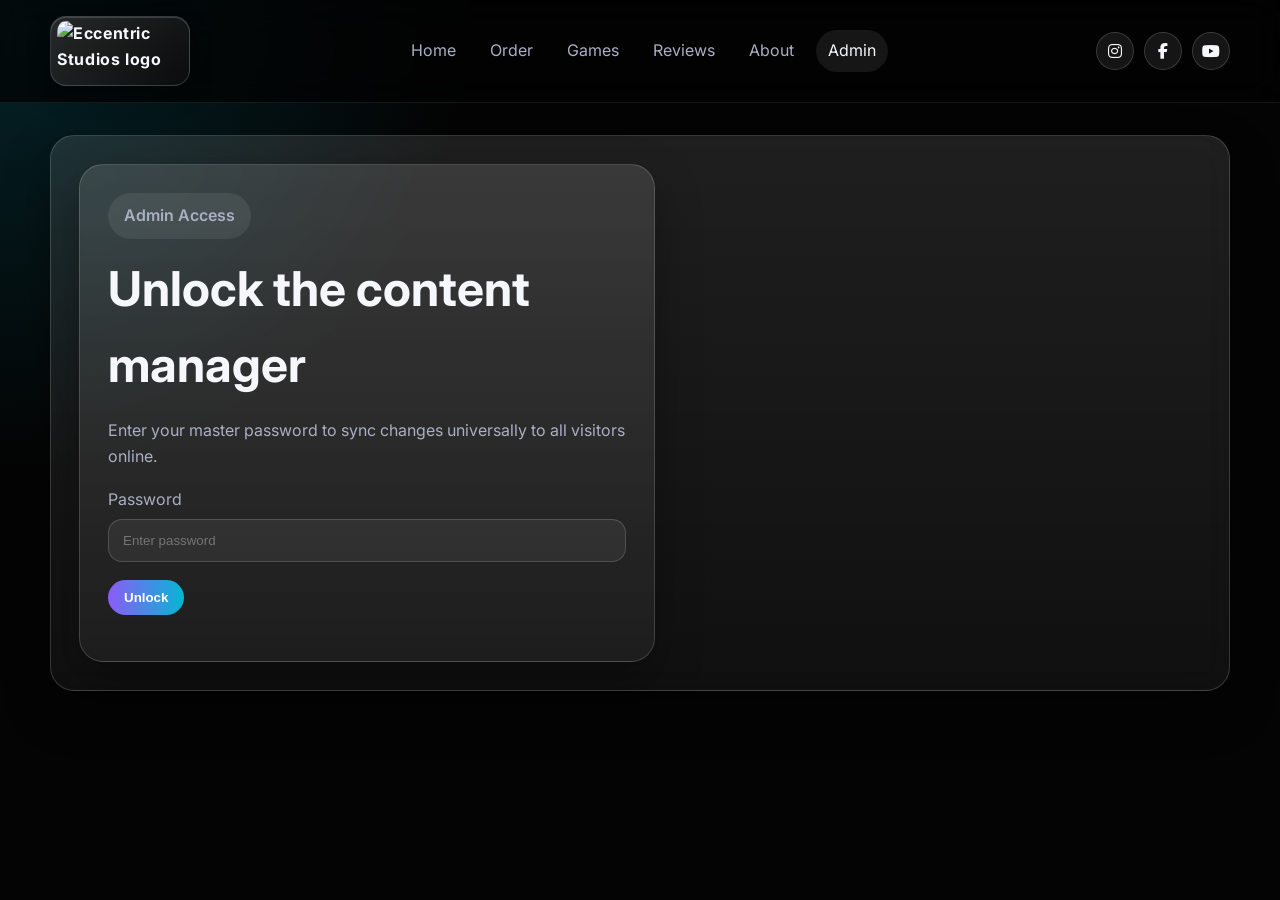
==== commit 9ba7129c: "Update admin.html" ====
--- a/admin.html
+++ b/admin.html
@@ -59,7 +59,7 @@
     <div class="container">
       <section class="hero-card" style="padding: 28px;">
         <div class="password-card" id="passwordCard">
-          <p class="pill-btn" style="display:inline-flex; margin-bottom:12px;">Universal Control Panel</p>
+          <p class="pill-btn" style="display:inline-flex; margin-bottom:12px;">Admin Access</p>
           <h1 style="margin-top:0;">Unlock the content manager</h1>
           <p style="color:var(--muted);">Enter your master password to sync changes universally to all visitors online.</p>
           <div class="field">
@@ -67,7 +67,7 @@
             <input id="adminPassword" type="password" placeholder="Enter password" />
           </div>
           <div class="admin-actions" style="justify-content:flex-start;">
-            <button class="primary-btn" type="button" id="unlockAdmin">Unlock Panel</button>
+            <button class="primary-btn" type="button" id="unlockAdmin">Unlock</button>
           </div>
           <p class="status" id="adminMessage"></p>
         </div>
@@ -141,11 +141,19 @@
 
   <script>
     // --- 1. CLOUD GATEWAY CONFIGURATION ---
-    const SUPABASE_URL = "https://YOUR_ACTUAL_SUPABASE_PROJECT_URL.supabase.co";
-    const SUPABASE_ANON_KEY = "YOUR_ACTUAL_SUPABASE_ANON_PUBLIC_KEY";
-    const supabaseClient = supabase.createClient(SUPABASE_URL, SUPABASE_ANON_KEY);
-
-    const MASTER_HOST_PASSWORD = "eccentricstudios56"; // Change to your desired secure admin password
+    const SUPABASE_URL = "https://aydluirdakbqlsyvjwip.supabase.co";
+    const SUPABASE_ANON_KEY = "sb_publishable_TsOfJwvuDGIhZf1WNw2dfQ_DnqfWUoQ";
+
+    // Injecting your master password directly into the request headers configuration object
+    const supabaseClient = supabase.createClient(SUPABASE_URL, SUPABASE_ANON_KEY, {
+      global: {
+        headers: {
+          'x-studio-auth': 'eccentricstudios56'
+        }
+      }
+    });
+
+    const MASTER_HOST_PASSWORD = "eccentricstudios56"; 
     let cachedGlobalState = null;
 
     function normalize(value) {
@@ -285,9 +293,9 @@
     }
 
     function getFormState() {
-      const defaults = getDefaultState();
+      const state = cachedGlobalState || getDefaultState();
       return {
-        ...defaults,
+        ...state,
         heroTitle: document.getElementById('heroTitle').value,
         heroText: document.getElementById('heroText').value,
         heroImage: document.getElementById('heroImage').value,
@@ -331,7 +339,7 @@
       }
     }
 
-    showForm = () => {
+    function showForm() {
       document.getElementById('passwordCard').classList.add('hidden');
       document.getElementById('adminForm').classList.remove('hidden');
     }
@@ -355,10 +363,13 @@
       }
     }
 
-    // Initialize initial system page render load states directly from server hook rules
-    window.addEventListener('DOMContentLoaded', async () => {
-      cachedGlobalState = await loadStateFromServer();
-    });
+    function addItem(containerId, itemTemplate) {
+      const container = document.getElementById(containerId);
+      const card = document.createElement('div');
+      card.className = 'editor-card';
+      card.innerHTML = itemTemplate;
+      container.appendChild(card);
+    }
 
     document.getElementById('unlockAdmin').addEventListener('click', unlockAdmin);
     document.getElementById('adminPassword').addEventListener('keydown', (event) => {
@@ -384,14 +395,6 @@
       addItem('contactEditor', '<div class="field"><label>Name</label><input data-field="name" /></div><div class="field"><label>Phone</label><input data-field="phone" /></div><div class="field"><label>Email</label><input data-field="email" /></div><div class="field"><label>Instagram</label><input data-field="instagram" /></div><div class="field"><label>YouTube</label><input data-field="youtube" /></div><div class="field"><label>Facebook</label><input data-field="facebook" /></div>');
     });
 
-    function addItem(containerId, itemTemplate) {
-      const container = document.getElementById(containerId);
-      const card = document.createElement('div');
-      card.className = 'editor-card';
-      card.innerHTML = itemTemplate;
-      container.appendChild(card);
-    }
-
     document.getElementById('saveAdmin').addEventListener('click', () => {
       const state = getFormState();
       saveStateToCloud(state);
@@ -403,6 +406,11 @@
       document.getElementById('saveStatus').textContent = 'Form reset to structural schema defaults (Click save changes to sync cloud).';
       document.getElementById('saveStatus').className = 'status';
     });
+
+    // Initialize initial system page render load states directly from server hook rules
+    window.addEventListener('DOMContentLoaded', async () => {
+      cachedGlobalState = await loadStateFromServer();
+    });
   </script>
 </body>
 </html>
